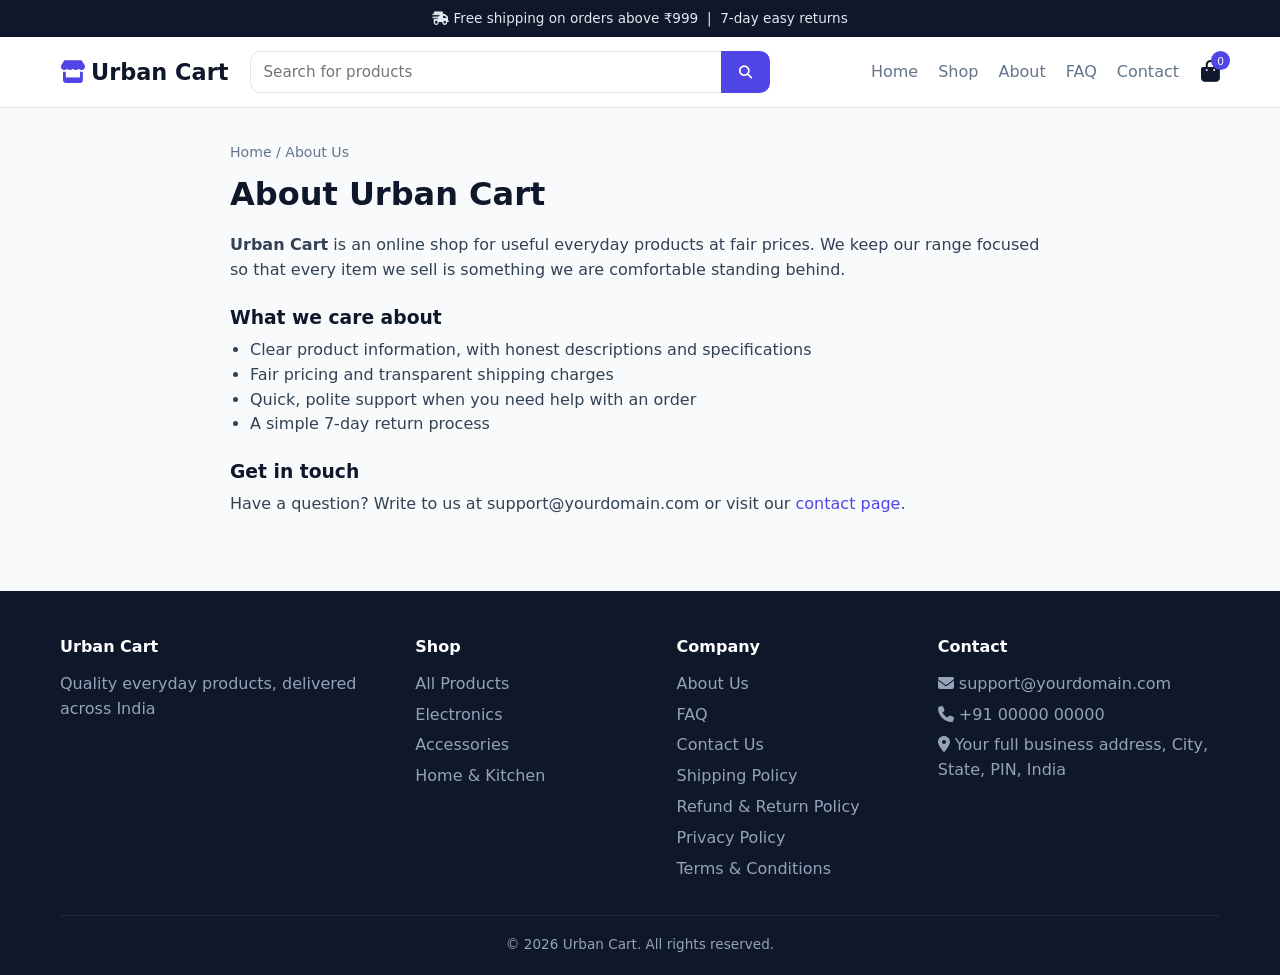
==== about.html @ aead9397 "Add files via upload" ====
<!DOCTYPE html>
<html lang="en"><head><meta charset="UTF-8"><meta name="viewport" content="width=device-width,initial-scale=1">
<title>About Us</title><meta name="description" content="About us">
<link rel="stylesheet" href="https://cdnjs.cloudflare.com/ajax/libs/font-awesome/6.5.1/css/all.min.css">
<link rel="stylesheet" href="style.css"></head><body>
<div class="topbar"><i class="fa-solid fa-truck-fast"></i> Free shipping on orders above <span data-free>Rs 999</span> &nbsp;|&nbsp; 7-day easy returns</div>
<header class="site"><div class="container nav">
<a href="index.html" class="logo"><i class="fa-solid fa-store"></i><span data-site-name>Store</span></a>
<form class="search" action="shop.html"><input name="q" placeholder="Search for products" aria-label="Search"><button aria-label="Search"><i class="fa-solid fa-magnifying-glass"></i></button></form>
<nav class="menu"><a href="index.html">Home</a><a href="shop.html">Shop</a><a href="about.html">About</a><a href="faq.html">FAQ</a><a href="contact.html">Contact</a></nav>
<button class="cart-btn" id="cartBtn" aria-label="Cart"><i class="fa-solid fa-bag-shopping"></i><span id="cartCount">0</span></button>
</div></header>

<div class="container page"><div class="crumbs"><a href="index.html">Home</a> / About Us</div><h1>About <span data-site-name>Store</span></h1>
<p><b data-site-name>Store</b> is an online shop for useful everyday products at fair prices. We keep our range focused so that every item we sell is something we are comfortable standing behind.</p>
<h3>What we care about</h3>
<ul><li>Clear product information, with honest descriptions and specifications</li><li>Fair pricing and transparent shipping charges</li><li>Quick, polite support when you need help with an order</li><li>A simple 7-day return process</li></ul>
<h3>Get in touch</h3><p>Have a question? Write to us at <span data-email></span> or visit our <a href="contact.html" style="color:#4f46e5">contact page</a>.</p></div>
<footer class="site"><div class="container"><div class="fgrid">
<div><h4 data-site-name>Store</h4><p data-tagline style="color:#94a3b8"></p></div>
<div><h4>Shop</h4><a href="shop.html">All Products</a><a href="shop.html?cat=Electronics">Electronics</a><a href="shop.html?cat=Accessories">Accessories</a><a href="shop.html?cat=Home%20%26%20Kitchen">Home &amp; Kitchen</a></div>
<div><h4>Company</h4><a href="about.html">About Us</a><a href="faq.html">FAQ</a><a href="contact.html">Contact Us</a><a href="shipping.html">Shipping Policy</a><a href="refund.html">Refund &amp; Return Policy</a><a href="privacy.html">Privacy Policy</a><a href="terms.html">Terms &amp; Conditions</a></div>
<div><h4>Contact</h4><a data-mailto href="#"><i class="fa-solid fa-envelope"></i> <span data-email></span></a><a href="contact.html"><i class="fa-solid fa-phone"></i> <span data-phone></span></a><a href="contact.html"><i class="fa-solid fa-location-dot"></i> <span data-address></span></a></div>
</div><div class="copy">&copy; <span data-year></span> <span data-site-name>Store</span>. All rights reserved.</div></div></footer>
<script src="script.js"></script></body></html>
---- style.css ----
*{box-sizing:border-box;margin:0;padding:0}
:root{--p:#0f172a;--a:#4f46e5;--a2:#7c3aed;--bg:#f8fafc;--card:#fff;--muted:#64748b;--b:#e2e8f0;--ok:#16a34a;--red:#dc2626}
html{scroll-behavior:smooth}
body{font-family:'Segoe UI',system-ui,-apple-system,Arial,sans-serif;background:var(--bg);color:var(--p);line-height:1.55}
a{color:inherit;text-decoration:none}img{max-width:100%}
.container{max-width:1200px;margin:auto;padding:0 20px}
.topbar{background:var(--p);color:#e2e8f0;font-size:.85rem;text-align:center;padding:8px 12px}
header.site{background:#fff;border-bottom:1px solid var(--b);position:sticky;top:0;z-index:50}
.nav{display:flex;align-items:center;gap:22px;height:70px}
.logo{font-weight:800;font-size:1.4rem;white-space:nowrap}.logo i{color:var(--a);margin-right:6px}
.search{flex:1;display:flex;max-width:520px}
.search input{border-radius:10px 0 0 10px;border-right:none}
.search button{background:var(--a);color:#fff;border:none;padding:0 18px;border-radius:0 10px 10px 0;cursor:pointer}
.menu{display:flex;gap:20px;margin-left:auto;font-weight:500;color:var(--muted)}.menu a:hover{color:var(--a)}
.cart-btn{position:relative;background:none;border:none;font-size:1.35rem;cursor:pointer;color:var(--p)}
.cart-btn span{position:absolute;top:-8px;right:-10px;background:var(--a);color:#fff;font-size:.7rem;border-radius:50%;width:19px;height:19px;display:flex;align-items:center;justify-content:center}
.btn{display:inline-block;background:var(--a);color:#fff;border:none;padding:12px 26px;border-radius:10px;font-weight:600;cursor:pointer;font-size:1rem;text-align:center}
.btn:hover{opacity:.92}.btn:disabled{opacity:.6;cursor:not-allowed}
.btn.block{display:block;width:100%}.btn.light{background:#eef2ff;color:var(--a)}.btn.dark{background:var(--p)}
.hero{background:linear-gradient(120deg,#eef2ff 0%,#faf5ff 55%,#fdf2f8 100%);padding:70px 0}
.hero .container{display:grid;grid-template-columns:1.1fr .9fr;gap:30px;align-items:center}
.hero h1{font-size:3rem;line-height:1.15;margin-bottom:14px}.hero h1 em{font-style:normal;color:var(--a)}
.hero p{color:var(--muted);font-size:1.1rem;margin-bottom:26px;max-width:520px}
.hero .cta{display:flex;gap:12px;flex-wrap:wrap}
.hero-art{display:grid;grid-template-columns:1fr 1fr;gap:14px}
.hero-art div{aspect-ratio:1;border-radius:20px;display:flex;align-items:center;justify-content:center;font-size:3.2rem;color:#fff}
.hero-art div:nth-child(2){transform:translateY(24px)}.hero-art div:nth-child(3){transform:translateY(-12px)}
.trust{display:grid;grid-template-columns:repeat(auto-fit,minmax(220px,1fr));gap:14px;margin:-34px auto 10px;position:relative}
.trust div{background:#fff;border:1px solid var(--b);border-radius:14px;padding:18px;display:flex;gap:14px;align-items:center;box-shadow:0 6px 20px rgba(15,23,42,.05)}
.trust i{font-size:1.5rem;color:var(--a)}.trust b{display:block}.trust small{color:var(--muted)}
section.block{padding:34px 0}
.sec-head{display:flex;justify-content:space-between;align-items:end;margin-bottom:20px}
.sec-head h2{font-size:1.6rem}.sec-head a{color:var(--a);font-weight:600}
.cats{display:grid;grid-template-columns:repeat(auto-fit,minmax(170px,1fr));gap:16px}
.cat{background:#fff;border:1px solid var(--b);border-radius:16px;padding:22px 14px;text-align:center;transition:.2s}
.cat:hover{border-color:var(--a);transform:translateY(-3px)}
.cat i{font-size:1.8rem;color:var(--a);margin-bottom:8px}.cat b{display:block}.cat small{color:var(--muted)}
.grid{display:grid;grid-template-columns:repeat(auto-fill,minmax(235px,1fr));gap:20px}
.card{background:var(--card);border:1px solid var(--b);border-radius:16px;overflow:hidden;display:flex;flex-direction:column;position:relative;transition:.2s}
.card:hover{box-shadow:0 10px 28px rgba(15,23,42,.1);transform:translateY(-3px)}
.thumb{position:relative;height:200px;display:flex;align-items:center;justify-content:center;font-size:4rem;color:#fff;overflow:hidden}
.thumb img{position:absolute;inset:0;width:100%;height:100%;object-fit:cover}
.badge{position:absolute;top:10px;left:10px;background:var(--red);color:#fff;font-size:.75rem;font-weight:700;padding:3px 9px;border-radius:20px;z-index:2}
.card .body{padding:14px 16px 16px;display:flex;flex-direction:column;gap:6px;flex:1}
.card .cat-l{font-size:.75rem;color:var(--muted);text-transform:uppercase;letter-spacing:.05em}
.card h3{font-size:1rem;line-height:1.3}.card p{color:var(--muted);font-size:.85rem;flex:1}
.price b{font-size:1.15rem}.price s{color:var(--muted);font-size:.88rem;margin-left:6px}.price span{color:var(--ok);font-size:.82rem;margin-left:6px;font-weight:600}
.card .btn{padding:10px;font-size:.92rem}
.banner{background:linear-gradient(120deg,var(--a),var(--a2));color:#fff;border-radius:22px;padding:40px;display:flex;justify-content:space-between;align-items:center;gap:20px;flex-wrap:wrap}
.banner h2{font-size:1.8rem}.banner p{opacity:.9}.banner .btn{background:#fff;color:var(--a)}
.steps{display:grid;grid-template-columns:repeat(auto-fit,minmax(220px,1fr));gap:18px}
.step{background:#fff;border:1px solid var(--b);border-radius:16px;padding:22px}
.step .n{width:38px;height:38px;border-radius:50%;background:#eef2ff;color:var(--a);font-weight:700;display:flex;align-items:center;justify-content:center;margin-bottom:10px}
.pagehead{background:#fff;border-bottom:1px solid var(--b);padding:26px 0}
.crumbs{font-size:.88rem;color:var(--muted);margin-bottom:6px}.crumbs a:hover{color:var(--a)}
.shop{display:grid;grid-template-columns:230px 1fr;gap:26px;padding:30px 0}
.filters{background:#fff;border:1px solid var(--b);border-radius:14px;padding:18px;align-self:start}
.filters h4{margin:0 0 10px}.filters a{display:block;padding:7px 10px;border-radius:8px;color:var(--muted)}
.filters a.on,.filters a:hover{background:#eef2ff;color:var(--a)}
.toolbar{display:flex;justify-content:space-between;align-items:center;margin-bottom:16px;gap:10px;flex-wrap:wrap}
.toolbar select{width:auto}
.pd{display:grid;grid-template-columns:1fr 1fr;gap:34px;padding:34px 0}
.pd .thumb{height:430px;border-radius:20px;font-size:8rem}
.pd h1{font-size:1.9rem;margin:4px 0 10px}
.pd .price b{font-size:1.9rem}.pd .price s{font-size:1.1rem}
.stock{color:var(--ok);font-weight:600;margin:8px 0}
.qrow{display:flex;gap:12px;margin:18px 0;flex-wrap:wrap}
.qbox{display:flex;align-items:center;border:1px solid var(--b);border-radius:10px;overflow:hidden;background:#fff}
.qbox button{width:42px;height:46px;border:none;background:#f1f5f9;cursor:pointer;font-size:1.1rem}
.qbox span{width:44px;text-align:center;font-weight:600}
.ticks{list-style:none;margin:14px 0}.ticks li{margin:6px 0}.ticks i{color:var(--ok);margin-right:8px}
.delivery{background:#fff;border:1px solid var(--b);border-radius:14px;padding:14px 18px;margin-top:14px}
.delivery div{margin:6px 0}.delivery i{width:22px;color:var(--a)}
.info{background:#fff;border:1px solid var(--b);border-radius:16px;padding:26px;margin-bottom:22px}
.info h2{font-size:1.3rem;margin-bottom:10px}
table.specs{width:100%;border-collapse:collapse}
table.specs td{padding:10px 12px;border-bottom:1px solid var(--b)}table.specs td:first-child{color:var(--muted);width:35%}
.cartpage,.checkout{display:grid;grid-template-columns:1.5fr 1fr;gap:26px;padding:34px 0}
.box{background:#fff;border:1px solid var(--b);border-radius:16px;padding:24px}
.box h3{margin-bottom:14px}
.citem{display:flex;gap:14px;align-items:center;padding:14px 0;border-bottom:1px solid var(--b)}
.citem .mini{width:72px;height:72px;border-radius:12px;color:#fff;display:flex;align-items:center;justify-content:center;font-size:1.6rem;position:relative;overflow:hidden;flex-shrink:0}
.citem .mini img{position:absolute;inset:0;width:100%;height:100%;object-fit:cover}
.citem .info2{flex:1}.citem small{color:var(--muted)}
.qty button{border:1px solid var(--b);background:#fff;width:28px;height:28px;border-radius:6px;cursor:pointer}
.qty span{margin:0 8px}
.x{background:none;border:none;color:var(--red);cursor:pointer;font-size:1rem}
.row{display:flex;justify-content:space-between;margin:8px 0}.row.total{font-weight:700;font-size:1.15rem;border-top:1px solid var(--b);padding-top:12px}
.hint{font-size:.85rem;color:var(--muted);margin-top:8px}
.f{display:grid;grid-template-columns:1fr 1fr;gap:12px}.f .full{grid-column:1/-1}
input,select,textarea{width:100%;padding:11px 12px;border:1px solid var(--b);border-radius:8px;font-size:.95rem;font-family:inherit}
input:focus,select:focus{outline:2px solid #c7d2fe;border-color:var(--a)}
.notice{background:#fffbeb;border:1px solid #fde68a;color:#92400e;padding:14px;border-radius:10px;margin:14px 0}
.error{background:#fef2f2;border:1px solid #fecaca;color:#b91c1c;padding:14px;border-radius:10px;margin-bottom:14px;display:none}
.overlay{position:fixed;inset:0;background:rgba(0,0,0,.4);opacity:0;pointer-events:none;transition:.25s;z-index:90}.overlay.on{opacity:1;pointer-events:auto}
.drawer{position:fixed;top:0;right:-440px;width:min(420px,100%);height:100%;background:#fff;z-index:100;transition:.3s;display:flex;flex-direction:column}.drawer.on{right:0}
.drawer .dh{padding:16px 20px;display:flex;justify-content:space-between;align-items:center;border-bottom:1px solid var(--b)}
.drawer .items{flex:1;overflow:auto;padding:6px 20px}.drawer .foot{padding:18px 20px;border-top:1px solid var(--b)}
.empty{text-align:center;color:var(--muted);padding:50px 0}
.page{padding:34px 0;max-width:820px}.page h1{margin-bottom:14px}.page h3{margin:20px 0 6px}.page p,.page li{color:#334155}.page ul{margin-left:20px}
.faq details{background:#fff;border:1px solid var(--b);border-radius:12px;padding:14px 18px;margin-bottom:10px}.faq summary{font-weight:600;cursor:pointer}.faq p{margin-top:8px;color:#334155}
.ccards{display:grid;grid-template-columns:repeat(auto-fit,minmax(230px,1fr));gap:16px;margin:18px 0}
.ccards div{background:#fff;border:1px solid var(--b);border-radius:14px;padding:20px}.ccards i{color:var(--a);font-size:1.4rem;margin-bottom:8px}
footer.site{background:#0f172a;color:#cbd5e1;padding:44px 0 20px;margin-top:40px}
.fgrid{display:grid;grid-template-columns:1.4fr 1fr 1fr 1.2fr;gap:26px}
footer h4{color:#fff;margin-bottom:12px}footer a{display:block;margin:6px 0;color:#94a3b8}footer a:hover{color:#fff}
.copy{text-align:center;margin-top:28px;padding-top:18px;border-top:1px solid #1e293b;font-size:.85rem;color:#94a3b8}
@media(max-width:900px){.hero .container,.pd,.cartpage,.checkout,.shop{grid-template-columns:1fr}.hero h1{font-size:2.2rem}.hero-art{display:none}.menu{display:none}.fgrid{grid-template-columns:1fr 1fr}.pd .thumb{height:300px}.search{display:none}.nav{justify-content:space-between}}
@media(max-width:520px){.fgrid{grid-template-columns:1fr}.f{grid-template-columns:1fr}}
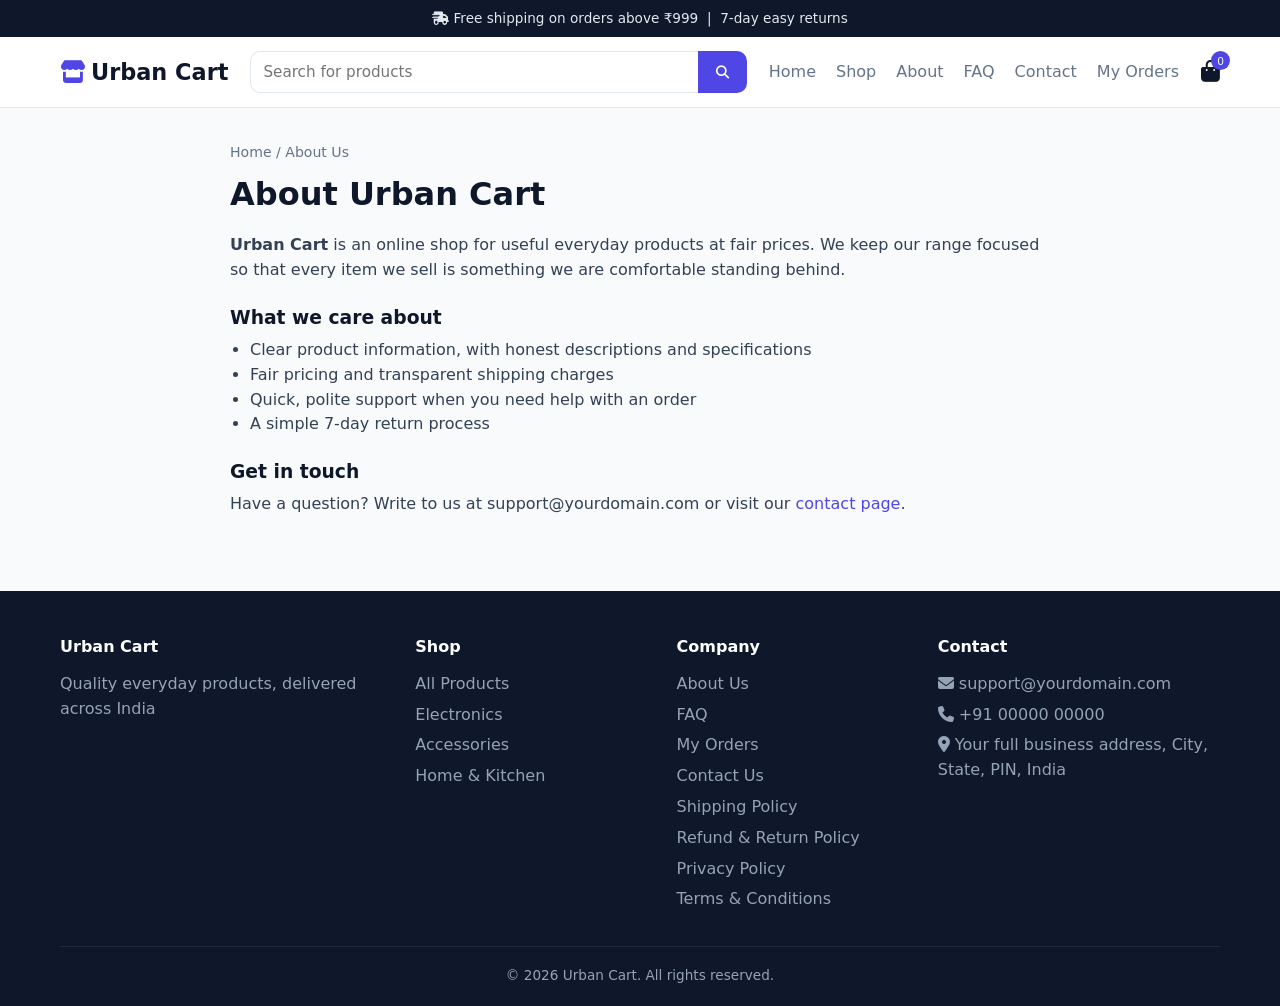
==== commit dd131127: "Add files via upload" ====
--- a/about.html
+++ b/about.html
@@ -7,7 +7,7 @@
 <header class="site"><div class="container nav">
 <a href="index.html" class="logo"><i class="fa-solid fa-store"></i><span data-site-name>Store</span></a>
 <form class="search" action="shop.html"><input name="q" placeholder="Search for products" aria-label="Search"><button aria-label="Search"><i class="fa-solid fa-magnifying-glass"></i></button></form>
-<nav class="menu"><a href="index.html">Home</a><a href="shop.html">Shop</a><a href="about.html">About</a><a href="faq.html">FAQ</a><a href="contact.html">Contact</a></nav>
+<nav class="menu"><a href="index.html">Home</a><a href="shop.html">Shop</a><a href="about.html">About</a><a href="faq.html">FAQ</a><a href="contact.html">Contact</a><a href="orders.html">My Orders</a></nav>
 <button class="cart-btn" id="cartBtn" aria-label="Cart"><i class="fa-solid fa-bag-shopping"></i><span id="cartCount">0</span></button>
 </div></header>
 
@@ -19,7 +19,7 @@
 <footer class="site"><div class="container"><div class="fgrid">
 <div><h4 data-site-name>Store</h4><p data-tagline style="color:#94a3b8"></p></div>
 <div><h4>Shop</h4><a href="shop.html">All Products</a><a href="shop.html?cat=Electronics">Electronics</a><a href="shop.html?cat=Accessories">Accessories</a><a href="shop.html?cat=Home%20%26%20Kitchen">Home &amp; Kitchen</a></div>
-<div><h4>Company</h4><a href="about.html">About Us</a><a href="faq.html">FAQ</a><a href="contact.html">Contact Us</a><a href="shipping.html">Shipping Policy</a><a href="refund.html">Refund &amp; Return Policy</a><a href="privacy.html">Privacy Policy</a><a href="terms.html">Terms &amp; Conditions</a></div>
+<div><h4>Company</h4><a href="about.html">About Us</a><a href="faq.html">FAQ</a><a href="orders.html">My Orders</a><a href="contact.html">Contact Us</a><a href="shipping.html">Shipping Policy</a><a href="refund.html">Refund &amp; Return Policy</a><a href="privacy.html">Privacy Policy</a><a href="terms.html">Terms &amp; Conditions</a></div>
 <div><h4>Contact</h4><a data-mailto href="#"><i class="fa-solid fa-envelope"></i> <span data-email></span></a><a href="contact.html"><i class="fa-solid fa-phone"></i> <span data-phone></span></a><a href="contact.html"><i class="fa-solid fa-location-dot"></i> <span data-address></span></a></div>
 </div><div class="copy">&copy; <span data-year></span> <span data-site-name>Store</span>. All rights reserved.</div></div></footer>
 <script src="script.js"></script></body></html>
--- a/style.css
+++ b/style.css
@@ -107,3 +107,21 @@
 .copy{text-align:center;margin-top:28px;padding-top:18px;border-top:1px solid #1e293b;font-size:.85rem;color:#94a3b8}
 @media(max-width:900px){.hero .container,.pd,.cartpage,.checkout,.shop{grid-template-columns:1fr}.hero h1{font-size:2.2rem}.hero-art{display:none}.menu{display:none}.fgrid{grid-template-columns:1fr 1fr}.pd .thumb{height:300px}.search{display:none}.nav{justify-content:space-between}}
 @media(max-width:520px){.fgrid{grid-template-columns:1fr}.f{grid-template-columns:1fr}}
+
+.gallery{position:relative}
+.gallery .track{display:flex;overflow-x:auto;scroll-snap-type:x mandatory;border-radius:20px;border:1px solid var(--b);background:#fff;scrollbar-width:none}
+.gallery .track::-webkit-scrollbar{display:none}
+.gallery .track img{flex:0 0 100%;width:100%;aspect-ratio:1;object-fit:cover;scroll-snap-align:center}
+.gnav{position:absolute;top:calc(50% - 40px);width:40px;height:40px;border-radius:50%;border:none;background:rgba(255,255,255,.9);box-shadow:0 2px 10px rgba(0,0,0,.15);font-size:1.6rem;line-height:1;cursor:pointer;z-index:3}
+.gnav.prev{left:10px}.gnav.next{right:10px}
+.thumbs{display:flex;gap:10px;margin-top:12px}
+.thumbs img{width:68px;height:68px;border-radius:10px;border:2px solid var(--b);cursor:pointer;object-fit:cover;opacity:.7}
+.thumbs img.on{border-color:var(--a);opacity:1}
+
+.pay-opt{display:flex;gap:12px;align-items:flex-start;border:2px solid var(--a);background:#eef2ff;border-radius:12px;padding:14px 16px}
+.pay-opt input{width:auto;margin-top:5px}.pay-opt small{color:var(--muted)}
+.success-box{text-align:center;background:#fff;border:1px solid var(--b);border-radius:20px;padding:34px 20px}
+.success-box .tick{width:72px;height:72px;border-radius:50%;background:#dcfce7;color:var(--ok);font-size:2rem;display:flex;align-items:center;justify-content:center;margin:0 auto 12px}
+.success-box h1{margin-bottom:6px}.success-box .oid{margin-top:14px;display:inline-block;background:#f1f5f9;padding:8px 16px;border-radius:10px}
+.st{background:#dcfce7;color:#166534;font-weight:600;font-size:.82rem;padding:3px 12px;border-radius:20px;white-space:nowrap}
+.order-card{margin-bottom:16px}.order-card .oh{display:flex;justify-content:space-between;align-items:center;margin-bottom:10px;padding-bottom:10px;border-bottom:1px solid var(--b)}
